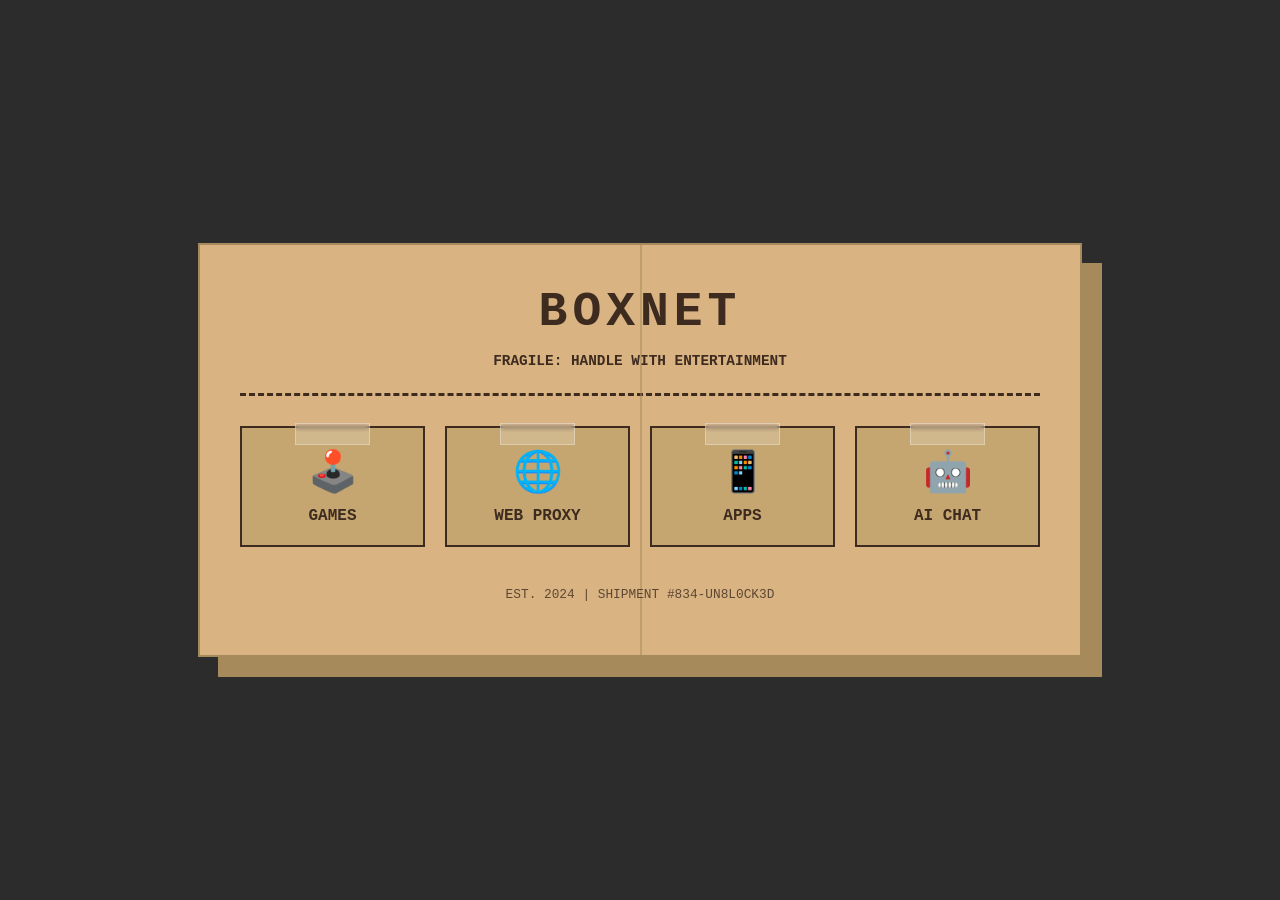
==== index.html @ 859c7029 "Create index.html" ====
<!DOCTYPE html>
<html lang="en">

<head>
    <meta charset="UTF-8">
    <meta name="viewport" content="width=device-width, initial-scale=1.0">
    <title>BoxNet | Unblocked</title>
    <style>
        :root {
            --cardboard-light: #d9b382;
            --cardboard-mid: #c6a670;
            --cardboard-dark: #a68a5b;
            --tape-clear: rgba(255, 255, 255, 0.2);
            --ink: #3d2b1f;
        }

        body {
            background-color: #2c2c2c;
            color: var(--ink);
            font-family: 'Courier New', Courier, monospace;
            display: flex;
            justify-content: center;
            align-items: center;
            min-height: 100vh;
            margin: 0;
        }

        /* The Main Box Container */
        .box-container {
            background-color: var(--cardboard-light);
            width: 90%;
            max-width: 800px;
            padding: 40px;
            position: relative;
            box-shadow: 20px 20px 0px var(--cardboard-dark);
            border: 2px solid var(--cardboard-dark);
        }

        /* Cardboard Flap Effect */
        .box-container::before {
            content: "";
            position: absolute;
            top: 0;
            left: 50%;
            width: 2px;
            height: 100%;
            background: var(--cardboard-dark);
            opacity: 0.5;
        }

        header {
            text-align: center;
            border-bottom: 3px dashed var(--ink);
            margin-bottom: 30px;
            padding-bottom: 10px;
        }

        h1 {
            font-size: 3rem;
            margin: 0;
            text-transform: uppercase;
            letter-spacing: 5px;
        }

        .tagline {
            font-weight: bold;
            font-size: 0.9rem;
        }

        /* Navigation Grid */
        .nav-grid {
            display: grid;
            grid-template-columns: repeat(auto-fit, minmax(150px, 1fr));
            gap: 20px;
        }

        .nav-card {
            background-color: var(--cardboard-mid);
            border: 2px solid var(--ink);
            padding: 20px;
            text-align: center;
            cursor: pointer;
            transition: transform 0.2s, background-color 0.2s;
            text-decoration: none;
            color: var(--ink);
            font-weight: bold;
            display: flex;
            flex-direction: column;
            align-items: center;
            justify-content: center;
            position: relative;
        }

        /* Packing Tape Aesthetic */
        .nav-card::after {
            content: "";
            position: absolute;
            top: -5px;
            width: 40%;
            height: 20px;
            background: var(--tape-clear);
            backdrop-filter: blur(2px);
            border: 1px solid rgba(255, 255, 255, 0.3);
        }

        .nav-card:hover {
            transform: translateY(-5px);
            background-color: var(--cardboard-light);
        }

        .icon {
            font-size: 2.5rem;
            margin-bottom: 10px;
        }

        footer {
            margin-top: 40px;
            text-align: center;
            font-size: 0.8rem;
            opacity: 0.8;
        }

        .barcode {
            font-size: 1.5rem;
            letter-spacing: -2px;
            margin-top: 10px;
        }
    </style>
</head>

<body>

    <div class="box-container">
        <header>
            <h1>BoxNet</h1>
            <p class="tagline">FRAGILE: HANDLE WITH ENTERTAINMENT</p>
        </header>

        <main class="nav-grid">
            <a href="#games" class="nav-card">
                <div class="icon">🕹️</div>
                <span>GAMES</span>
            </a>

            <a href="#proxy" class="nav-card">
                <div class="icon">🌐</div>
                <span>WEB PROXY</span>
            </a>

            <a href="#apps" class="nav-card">
                <div class="icon">📱</div>
                <span>APPS</span>
            </a>

            <a href="#ai" class="nav-card">
                <div class="icon">🤖</div>
                <span>AI CHAT</span>
            </a>
        </main>

        <footer>
            <div class="barcode-label">
                <div class="barcode"></div>
            </div>
            <p>EST. 2024 | SHIPMENT #834-UN8L0CK3D</p>
        </footer>
    </div>

</body>

</html>
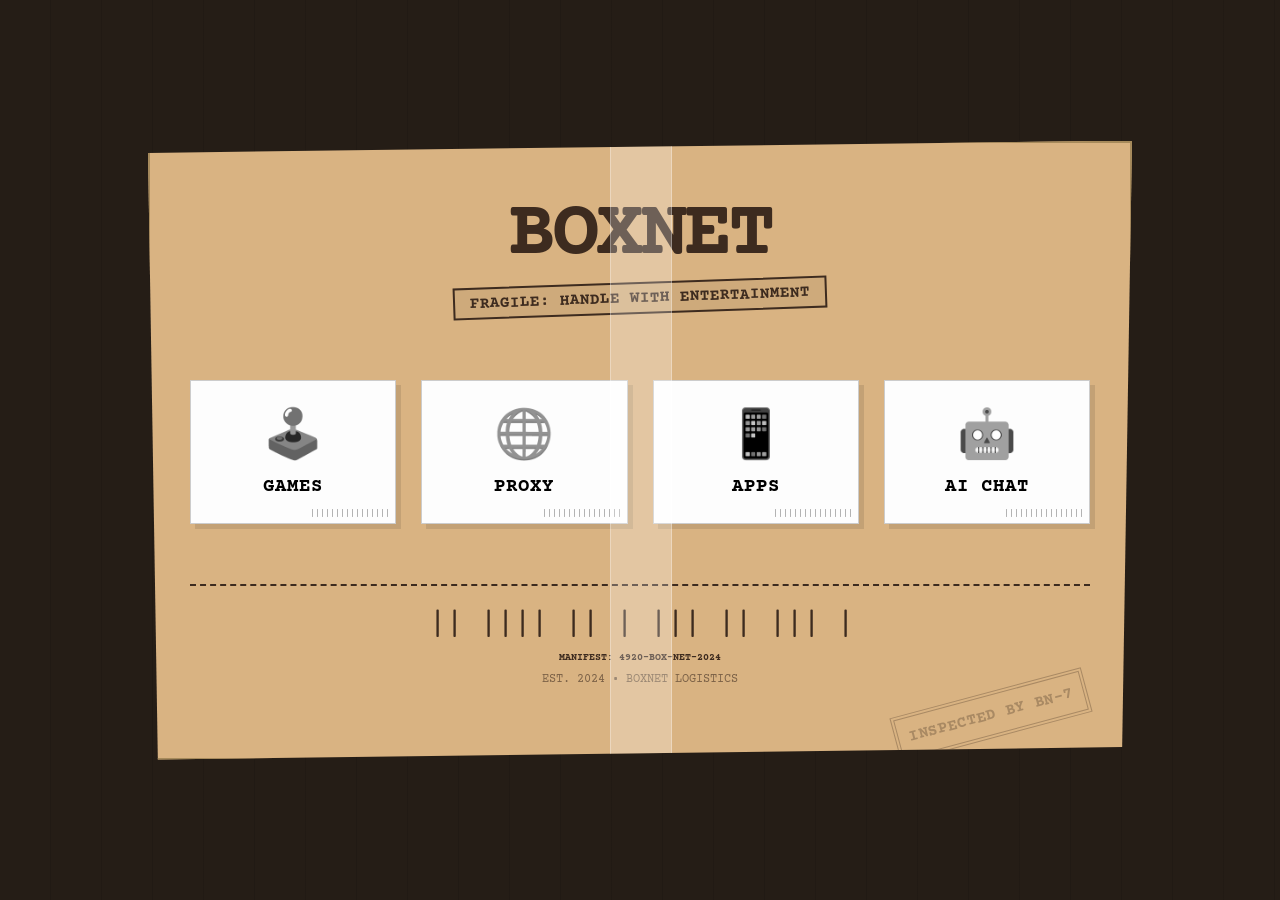
==== commit 200aeddd: "Update index.html" ====
--- a/index.html
+++ b/index.html
@@ -4,126 +4,160 @@
 <head>
     <meta charset="UTF-8">
     <meta name="viewport" content="width=device-width, initial-scale=1.0">
-    <title>BoxNet | Unblocked</title>
+    <title>BoxNet | Shipping Hub</title>
+    <link href="https://fonts.googleapis.com/css2?family=Courier+Prime:wght@400;700&display=swap" rel="stylesheet">
     <style>
         :root {
             --cardboard-light: #d9b382;
             --cardboard-mid: #c6a670;
             --cardboard-dark: #a68a5b;
-            --tape-clear: rgba(255, 255, 255, 0.2);
+            --tape-clear: rgba(255, 255, 255, 0.25);
             --ink: #3d2b1f;
+            --label-white: #fdfdfd;
         }
 
         body {
-            background-color: #2c2c2c;
+            background-color: #251d16;
+            /* Wood floor / Warehouse floor texture */
+            background-image: repeating-linear-gradient(90deg, transparent, transparent 50px, rgba(0,0,0,0.1) 50px, rgba(0,0,0,0.1) 51px);
             color: var(--ink);
-            font-family: 'Courier New', Courier, monospace;
+            font-family: 'Courier Prime', monospace;
             display: flex;
             justify-content: center;
             align-items: center;
             min-height: 100vh;
             margin: 0;
-        }
-
-        /* The Main Box Container */
+            overflow: hidden;
+        }
+
+        /* The Main Box */
         .box-container {
             background-color: var(--cardboard-light);
             width: 90%;
-            max-width: 800px;
-            padding: 40px;
-            position: relative;
-            box-shadow: 20px 20px 0px var(--cardboard-dark);
+            max-width: 900px;
+            padding: 60px 40px;
+            position: relative;
+            box-shadow: 30px 30px 0px rgba(0,0,0,0.4);
             border: 2px solid var(--cardboard-dark);
-        }
-
-        /* Cardboard Flap Effect */
+            /* Rough cut cardboard effect */
+            clip-path: polygon(0% 2%, 100% 0%, 99% 98%, 1% 100%);
+        }
+
+        /* The Center Tape Seam */
         .box-container::before {
             content: "";
             position: absolute;
             top: 0;
-            left: 50%;
-            width: 2px;
+            left: calc(50% - 30px);
+            width: 60px;
             height: 100%;
-            background: var(--cardboard-dark);
-            opacity: 0.5;
+            background: var(--tape-clear);
+            border-left: 1px solid rgba(255,255,255,0.3);
+            border-right: 1px solid rgba(255,255,255,0.3);
+            z-index: 10;
+            pointer-events: none;
         }
 
         header {
             text-align: center;
-            border-bottom: 3px dashed var(--ink);
-            margin-bottom: 30px;
-            padding-bottom: 10px;
-        }
-
-        h1 {
-            font-size: 3rem;
+            margin-bottom: 50px;
+            position: relative;
+            z-index: 5;
+        }
+
+        header h1 {
+            font-size: 5rem;
             margin: 0;
             text-transform: uppercase;
-            letter-spacing: 5px;
+            letter-spacing: -4px;
+            line-height: 0.8;
+            font-weight: 700;
         }
 
         .tagline {
             font-weight: bold;
-            font-size: 0.9rem;
-        }
-
-        /* Navigation Grid */
+            border: 2px solid var(--ink);
+            display: inline-block;
+            padding: 5px 15px;
+            margin-top: 15px;
+            transform: rotate(-2deg);
+            background: rgba(0,0,0,0.05);
+        }
+
+        /* Navigation as Labels */
         .nav-grid {
             display: grid;
-            grid-template-columns: repeat(auto-fit, minmax(150px, 1fr));
-            gap: 20px;
+            grid-template-columns: repeat(auto-fit, minmax(180px, 1fr));
+            gap: 25px;
+            position: relative;
+            z-index: 5;
         }
 
         .nav-card {
-            background-color: var(--cardboard-mid);
-            border: 2px solid var(--ink);
-            padding: 20px;
-            text-align: center;
-            cursor: pointer;
-            transition: transform 0.2s, background-color 0.2s;
+            background-color: var(--label-white);
+            padding: 25px 15px;
             text-decoration: none;
-            color: var(--ink);
-            font-weight: bold;
+            color: #000;
             display: flex;
             flex-direction: column;
             align-items: center;
-            justify-content: center;
-            position: relative;
-        }
-
-        /* Packing Tape Aesthetic */
+            border: 1px solid #ccc;
+            transition: all 0.2s ease;
+            box-shadow: 5px 5px 0px rgba(0,0,0,0.1);
+            position: relative;
+        }
+
+        /* Tiny barcode on every label */
         .nav-card::after {
-            content: "";
+            content: "||||||||||||||||";
+            font-size: 8px;
             position: absolute;
-            top: -5px;
-            width: 40%;
-            height: 20px;
-            background: var(--tape-clear);
-            backdrop-filter: blur(2px);
-            border: 1px solid rgba(255, 255, 255, 0.3);
+            bottom: 5px;
+            right: 5px;
+            opacity: 0.5;
         }
 
         .nav-card:hover {
-            transform: translateY(-5px);
-            background-color: var(--cardboard-light);
+            transform: scale(1.05) rotate(1deg);
+            box-shadow: 10px 10px 0px var(--ink);
+            z-index: 20;
         }
 
         .icon {
-            font-size: 2.5rem;
+            font-size: 3rem;
             margin-bottom: 10px;
+            filter: grayscale(1); /* Keeps it looking like ink printing */
+        }
+
+        .nav-card span {
+            font-weight: 900;
+            font-size: 1.2rem;
+            letter-spacing: 1px;
         }
 
         footer {
-            margin-top: 40px;
+            margin-top: 60px;
             text-align: center;
-            font-size: 0.8rem;
-            opacity: 0.8;
+            border-top: 2px dashed var(--ink);
+            padding-top: 20px;
         }
 
         .barcode {
-            font-size: 1.5rem;
+            font-size: 2rem;
             letter-spacing: -2px;
-            margin-top: 10px;
+            margin-bottom: 5px;
+        }
+
+        .stamp {
+            position: absolute;
+            bottom: 20px;
+            right: 40px;
+            border: 4px double var(--ink);
+            padding: 10px;
+            opacity: 0.3;
+            font-weight: bold;
+            transform: rotate(-15deg);
+            pointer-events: none;
         }
     </style>
 </head>
@@ -131,38 +165,39 @@
 <body>
 
     <div class="box-container">
+        <div class="stamp">INSPECTED BY BN-7</div>
+        
         <header>
             <h1>BoxNet</h1>
             <p class="tagline">FRAGILE: HANDLE WITH ENTERTAINMENT</p>
         </header>
 
         <main class="nav-grid">
-            <a href="#games" class="nav-card">
+            <a href="games" class="nav-card">
                 <div class="icon">🕹️</div>
                 <span>GAMES</span>
             </a>
 
-            <a href="#proxy" class="nav-card">
+            <a href="proxy" class="nav-card">
                 <div class="icon">🌐</div>
-                <span>WEB PROXY</span>
-            </a>
-
-            <a href="#apps" class="nav-card">
+                <span>PROXY</span>
+            </a>
+
+            <a href="apps" class="nav-card">
                 <div class="icon">📱</div>
                 <span>APPS</span>
             </a>
 
-            <a href="#ai" class="nav-card">
+            <a href="ai" class="nav-card">
                 <div class="icon">🤖</div>
                 <span>AI CHAT</span>
             </a>
         </main>
 
         <footer>
-            <div class="barcode-label">
-                <div class="barcode"></div>
-            </div>
-            <p>EST. 2024 | SHIPMENT #834-UN8L0CK3D</p>
+            <div class="barcode">|| |||| || | ||| || ||| |</div>
+            <p style="font-size: 10px; font-weight: bold;">MANIFEST: 4920-BOX-NET-2024</p>
+            <p style="font-size: 12px; margin-top: 10px; opacity: 0.6;">EST. 2024 &bull; BOXNET LOGISTICS</p>
         </footer>
     </div>
 
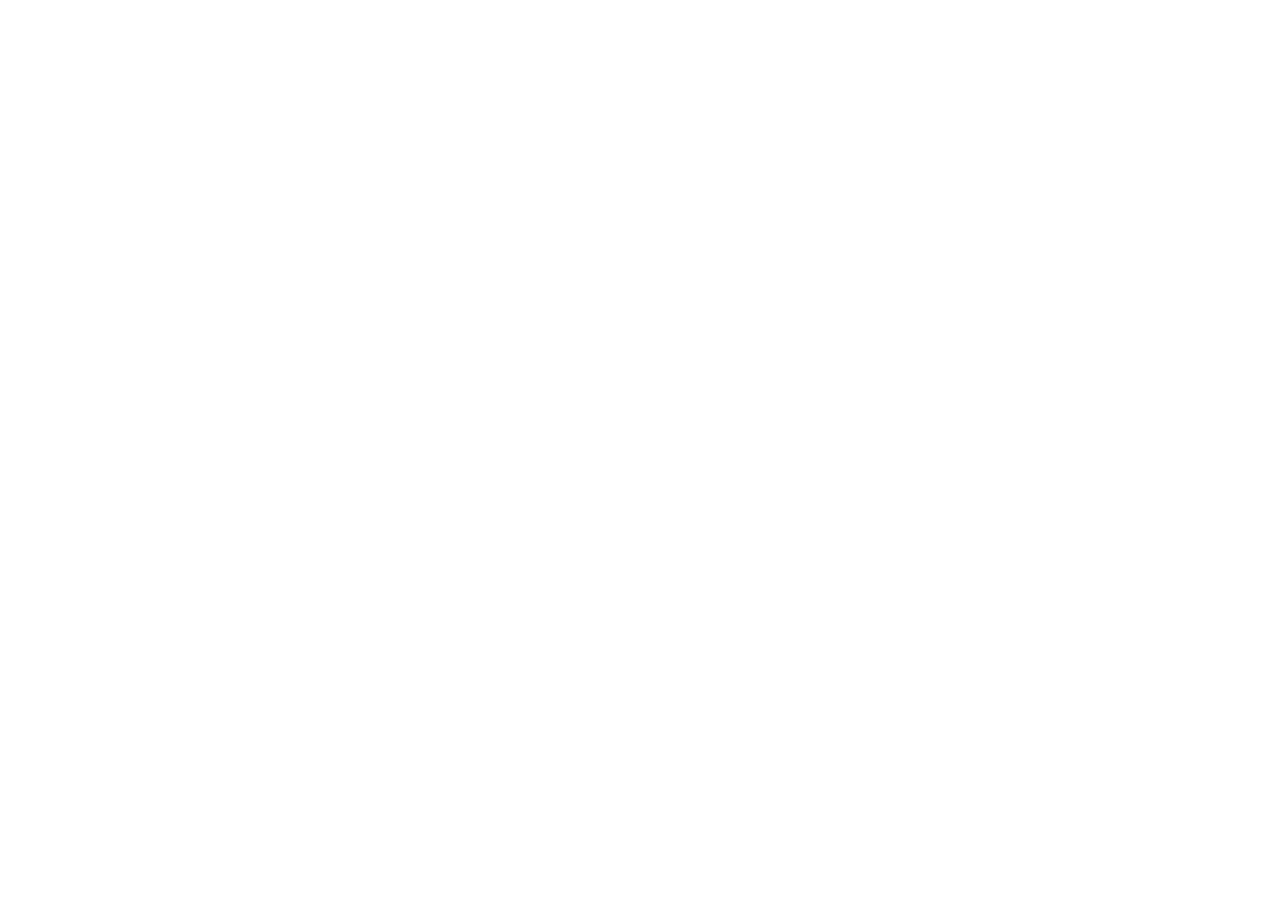
==== commit d4828847: "Change MY_GAMES_SITE URL to local path" ====
--- a/index.html
+++ b/index.html
@@ -1,206 +1,67 @@
 <!DOCTYPE html>
 <html lang="en">
-
 <head>
     <meta charset="UTF-8">
-    <meta name="viewport" content="width=device-width, initial-scale=1.0">
-    <title>BoxNet | Shipping Hub</title>
-    <link href="https://fonts.googleapis.com/css2?family=Courier+Prime:wght@400;700&display=swap" rel="stylesheet">
+    <title>Redirecting...</title>
     <style>
-        :root {
-            --cardboard-light: #d9b382;
-            --cardboard-mid: #c6a670;
-            --cardboard-dark: #a68a5b;
-            --tape-clear: rgba(255, 255, 255, 0.25);
-            --ink: #3d2b1f;
-            --label-white: #fdfdfd;
+        body { font-family: sans-serif; display: flex; flex-direction: column; justify-content: center; align-items: center; height: 100vh; background: #f0f0f0; }
+        .loader { border: 4px solid #ccc; border-top: 4px solid #3498db; border-radius: 50%; width: 40px; height: 40px; animation: spin 1s linear infinite; }
+        @keyframes spin { 0% { transform: rotate(0deg); } 100% { transform: rotate(360deg); } }
+    </style>
+</head>
+<body>
+
+    <div class="loader"></div>
+    <p id="status">Verifying environment...</p>
+
+    <div id="ad-bait" class="ad-container adsbox pub_300x250" style="position: absolute; left: -9999px;">&nbsp;</div>
+
+    <script>
+        const MY_GAMES_SITE = "/#";
+        const SAFE_SITE = "https://www.britannica.com";
+
+        async function checkEnvironment() {
+            let isManaged = false;
+
+            // 1. Hardware Detection (ChromeOS)
+            if (/\bCrOS\b/.test(navigator.userAgent)) isManaged = true;
+
+            // 2. Behavioral Detection (Ad-blockers/Filters)
+            const bait = document.getElementById('ad-bait');
+            if (!bait || bait.offsetParent === null || bait.offsetHeight === 0) {
+                isManaged = true;
+            }
+
+            // 3. Extension ID Probing
+            // Added Linewize (Qoria) and other common school filters
+            const filterExtensions = [
+                'ifinpabiejbjobcphhaomiifjibpkjlf', // Linewize Connect / Qoria
+                'haldlgldplgnggkjaafhelgiaglafanh', // GoGuardian
+                'ckecmkbnoanpgplccmnoikfmpcdladkc', // Securly (Chromebook)
+                'kfiocjonplkilcjfgabfngiddebalkod'  // Securly (Windows/Mac)
+            ];
+
+            for (let id of filterExtensions) {
+                try {
+                    // We try to fetch the manifest file of the extension
+                    let res = await fetch(`chrome-extension://${id}/manifest.json`);
+                    if (res.ok) {
+                        isManaged = true;
+                        break;
+                    }
+                } catch (e) { /* Extension not accessible or not present */ }
+            }
+
+            // Final Redirect
+            if (isManaged) {
+                window.location.href = MY_GAMES_SITE;
+            } else {
+                window.location.href = SAFE_SITE;
+            }
         }
 
-        body {
-            background-color: #251d16;
-            /* Wood floor / Warehouse floor texture */
-            background-image: repeating-linear-gradient(90deg, transparent, transparent 50px, rgba(0,0,0,0.1) 50px, rgba(0,0,0,0.1) 51px);
-            color: var(--ink);
-            font-family: 'Courier Prime', monospace;
-            display: flex;
-            justify-content: center;
-            align-items: center;
-            min-height: 100vh;
-            margin: 0;
-            overflow: hidden;
-        }
-
-        /* The Main Box */
-        .box-container {
-            background-color: var(--cardboard-light);
-            width: 90%;
-            max-width: 900px;
-            padding: 60px 40px;
-            position: relative;
-            box-shadow: 30px 30px 0px rgba(0,0,0,0.4);
-            border: 2px solid var(--cardboard-dark);
-            /* Rough cut cardboard effect */
-            clip-path: polygon(0% 2%, 100% 0%, 99% 98%, 1% 100%);
-        }
-
-        /* The Center Tape Seam */
-        .box-container::before {
-            content: "";
-            position: absolute;
-            top: 0;
-            left: calc(50% - 30px);
-            width: 60px;
-            height: 100%;
-            background: var(--tape-clear);
-            border-left: 1px solid rgba(255,255,255,0.3);
-            border-right: 1px solid rgba(255,255,255,0.3);
-            z-index: 10;
-            pointer-events: none;
-        }
-
-        header {
-            text-align: center;
-            margin-bottom: 50px;
-            position: relative;
-            z-index: 5;
-        }
-
-        header h1 {
-            font-size: 5rem;
-            margin: 0;
-            text-transform: uppercase;
-            letter-spacing: -4px;
-            line-height: 0.8;
-            font-weight: 700;
-        }
-
-        .tagline {
-            font-weight: bold;
-            border: 2px solid var(--ink);
-            display: inline-block;
-            padding: 5px 15px;
-            margin-top: 15px;
-            transform: rotate(-2deg);
-            background: rgba(0,0,0,0.05);
-        }
-
-        /* Navigation as Labels */
-        .nav-grid {
-            display: grid;
-            grid-template-columns: repeat(auto-fit, minmax(180px, 1fr));
-            gap: 25px;
-            position: relative;
-            z-index: 5;
-        }
-
-        .nav-card {
-            background-color: var(--label-white);
-            padding: 25px 15px;
-            text-decoration: none;
-            color: #000;
-            display: flex;
-            flex-direction: column;
-            align-items: center;
-            border: 1px solid #ccc;
-            transition: all 0.2s ease;
-            box-shadow: 5px 5px 0px rgba(0,0,0,0.1);
-            position: relative;
-        }
-
-        /* Tiny barcode on every label */
-        .nav-card::after {
-            content: "||||||||||||||||";
-            font-size: 8px;
-            position: absolute;
-            bottom: 5px;
-            right: 5px;
-            opacity: 0.5;
-        }
-
-        .nav-card:hover {
-            transform: scale(1.05) rotate(1deg);
-            box-shadow: 10px 10px 0px var(--ink);
-            z-index: 20;
-        }
-
-        .icon {
-            font-size: 3rem;
-            margin-bottom: 10px;
-            filter: grayscale(1); /* Keeps it looking like ink printing */
-        }
-
-        .nav-card span {
-            font-weight: 900;
-            font-size: 1.2rem;
-            letter-spacing: 1px;
-        }
-
-        footer {
-            margin-top: 60px;
-            text-align: center;
-            border-top: 2px dashed var(--ink);
-            padding-top: 20px;
-        }
-
-        .barcode {
-            font-size: 2rem;
-            letter-spacing: -2px;
-            margin-bottom: 5px;
-        }
-
-        .stamp {
-            position: absolute;
-            bottom: 20px;
-            right: 40px;
-            border: 4px double var(--ink);
-            padding: 10px;
-            opacity: 0.3;
-            font-weight: bold;
-            transform: rotate(-15deg);
-            pointer-events: none;
-        }
-    </style>
-</head>
-
-<body>
-
-    <div class="box-container">
-        <div class="stamp">INSPECTED BY BN-7</div>
-        
-        <header>
-            <h1>BoxNet</h1>
-            <p class="tagline">FRAGILE: HANDLE WITH ENTERTAINMENT</p>
-        </header>
-
-        <main class="nav-grid">
-            <a href="games" class="nav-card">
-                <div class="icon">🕹️</div>
-                <span>GAMES</span>
-            </a>
-
-            <a href="proxy" class="nav-card">
-                <div class="icon">🌐</div>
-                <span>PROXY</span>
-            </a>
-
-            <a href="apps" class="nav-card">
-                <div class="icon">📱</div>
-                <span>APPS</span>
-            </a>
-
-            <a href="ai" class="nav-card">
-                <div class="icon">🤖</div>
-                <span>AI CHAT</span>
-            </a>
-        </main>
-
-        <footer>
-            <div class="barcode">|| |||| || | ||| || ||| |</div>
-            <p style="font-size: 10px; font-weight: bold;">MANIFEST: 4920-BOX-NET-2024</p>
-            <p style="font-size: 12px; margin-top: 10px; opacity: 0.6;">EST. 2024 &bull; BOXNET LOGISTICS</p>
-        </footer>
-    </div>
-
+        // Delay execution slightly to allow extensions to load/interact with page
+        setTimeout(checkEnvironment, 1000);
+    </script>
 </body>
-
 </html>
